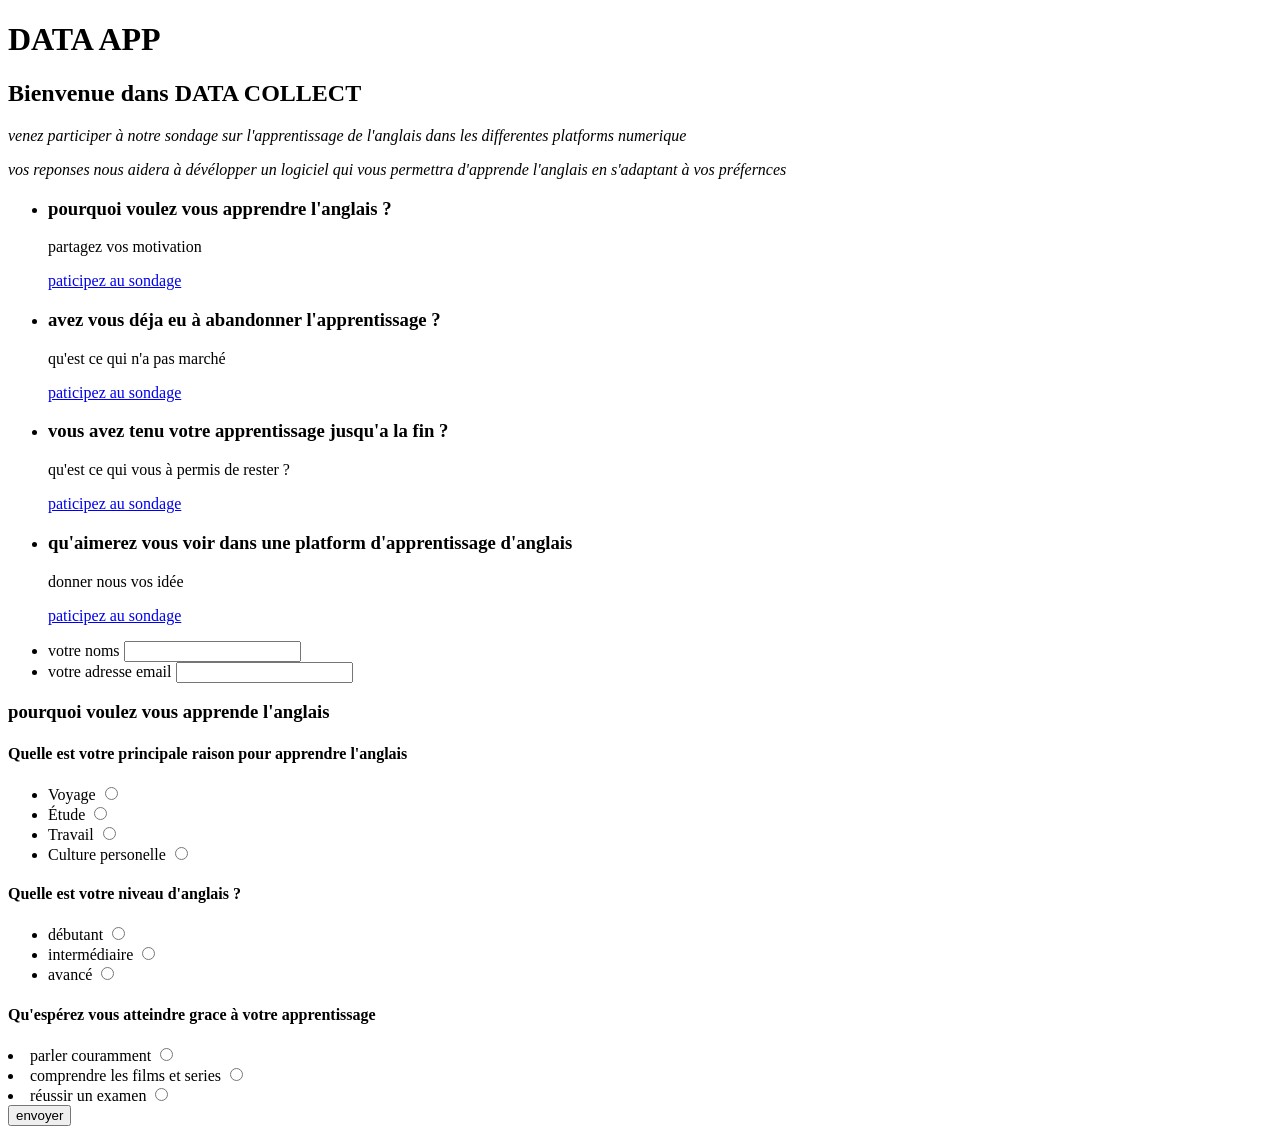
==== index.html @ db7f4d08 "code V1 html avec le 1er formulaire: pourquoi voulez vous apprendre l'anglais ?" ====
<!DOCTYPE html>
<html lang="fr">
<head>
    <title> APP DATA COLLECT </title>
</head>
<body>
   <header>
       <h1>DATA APP</h1>
       <h2>Bienvenue dans DATA COLLECT</h2> 
       <p><i>venez participer à notre sondage sur l'apprentissage de l'anglais dans les differentes platforms numerique</i></p>   
       <p><i>vos reponses nous aidera à dévélopper un logiciel qui vous permettra d'apprende l'anglais en s'adaptant à vos préfernces</i></p>

    </header>  
    <nav>
    <ul>
        <li><h3>pourquoi voulez vous apprendre l'anglais ?</h3><p>partagez vos motivation</p><a href="sondage n°1">paticipez au sondage</a></li>
        <li><h3>avez vous déja eu à abandonner l'apprentissage ?</h3><p>qu'est ce qui n'a pas marché</p><a href="sondage n°2">paticipez au sondage</a></li>
        <li><h3>vous avez tenu votre apprentissage jusqu'a la fin ?</h3><P>qu'est ce qui vous à permis de rester ?</p><a href="sondage n°3">paticipez au sondage</a></li>
        <li><h3>qu'aimerez vous voir dans une platform d'apprentissage d'anglais</h3><p>donner nous vos idée</p><a href="sondage n°4">paticipez au sondage</a></li>

    </ul>    
    </nav> 
    <main>
        <form action="#" method="post">
            <ul>
                <li><label for="nom">votre noms</label>
                <input type="text" id="nom" name="noms">
                </li>
                <li><label for="email">votre adresse email</label>
                <input type="email" id="email" name="email">
                </li>
            </ul>
    <section id="sondage n°1">
        <h3>pourquoi voulez vous apprende l'anglais</h3>
        <form action="#" method="post">
            <h4>Quelle est votre principale raison pour apprendre l'anglais</h4>
            <ul>
                <li><label for="Voyage">Voyage</label>
                    <input type="radio" id="Voyage" name="raison" value="Voyage">
                </li>
                <li><label for="Étude">Étude</label>
                    <input type="radio" id="Étude" name="raison" value="Étude">
                </li>
                <li><label for="Travail">Travail</label>
                    <input type="radio" id="Travail" name="raison" value="Travail">
                </li>
               <li><label for="Culture">Culture personelle</label>
                    <input type="radio" id="Culture" name="raison" value="Culture personelle">
                </li>

            </ul>
            <h4>Quelle est votre niveau d'anglais ?</h4>
            <ul>
                <li><label for="débutant">débutant</label>
                    <input type="radio" id="débutant" name="niveau" value="débutant">
                </li>
                <li><label for="intermédiaire">intermédiaire</label>
                    <input type="radio" id="intermédiaire" name="niveau" value="intermédiaire">
                </li>
             <li><label for="avancé">avancé</label>
                    <input type="radio" id="avancé" name="niveau" value="avancé">
                </li>
            </ul>
            <h4>Qu'espérez vous atteindre grace à votre apprentissage</h4>
            <ul></ul>
                <li><label for="compétence">parler couramment</label>
                    <input type="radio" id="compétence" name="attente" value="parler couramment">
                </li>
                <li><label for="communication">comprendre les films et series</label>
                    <input type="radio" id="communication" name="attente" value="comprendre les films et series">
                </li>
                <li><label for="carrière">réussir un examen</label>
                    <input type="radio" id="carrière" name="attente" value="réussir un examen">
                </li>
            </ul>
            <button type="submit">envoyer</button>
        </form>    
    </section>
    
    </main>



</body>
</html>
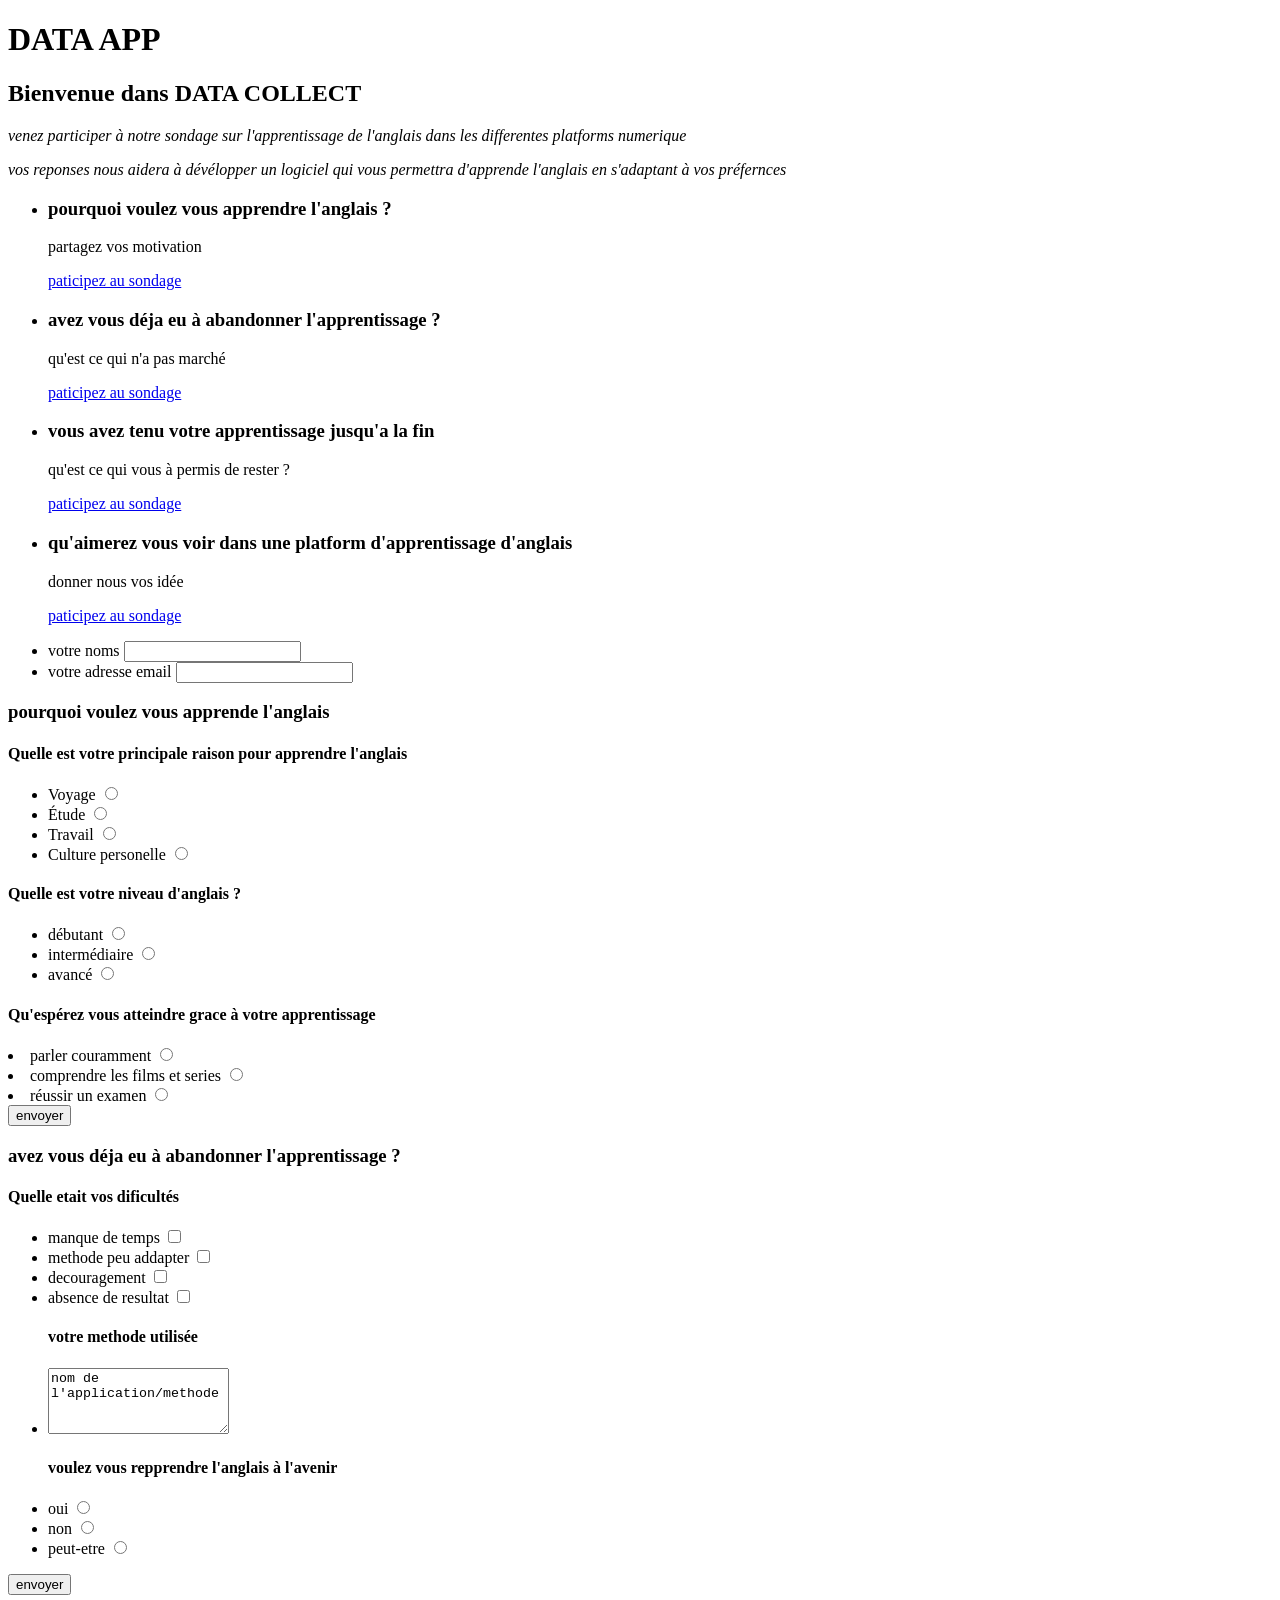
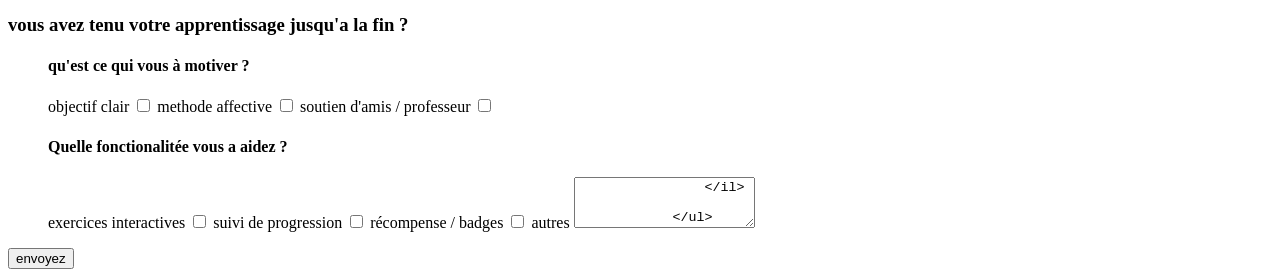
==== commit b7ee0e51: "code HTML je pense que c'est le final" ====
--- a/index.html
+++ b/index.html
@@ -15,7 +15,7 @@
     <ul>
         <li><h3>pourquoi voulez vous apprendre l'anglais ?</h3><p>partagez vos motivation</p><a href="sondage n°1">paticipez au sondage</a></li>
         <li><h3>avez vous déja eu à abandonner l'apprentissage ?</h3><p>qu'est ce qui n'a pas marché</p><a href="sondage n°2">paticipez au sondage</a></li>
-        <li><h3>vous avez tenu votre apprentissage jusqu'a la fin ?</h3><P>qu'est ce qui vous à permis de rester ?</p><a href="sondage n°3">paticipez au sondage</a></li>
+        <li><h3>vous avez tenu votre apprentissage jusqu'a la fin</h3><P>qu'est ce qui vous à permis de rester ?</p><a href="sondage n°3">paticipez au sondage</a></li>
         <li><h3>qu'aimerez vous voir dans une platform d'apprentissage d'anglais</h3><p>donner nous vos idée</p><a href="sondage n°4">paticipez au sondage</a></li>
 
     </ul>    
@@ -76,6 +76,113 @@
             <button type="submit">envoyer</button>
         </form>    
     </section>
+    <section id="sondage n°2">
+        <h3>avez vous déja eu à abandonner l'apprentissage ?</h3>
+        <form action="#" method="post">
+            <h4> Quelle etait vos dificultés </h4>
+            <ul>
+                <li>
+                    <label for="temps">manque de temps </label>
+                    <input type="checkbox" id="temps" name="manque de temps">
+                </li>
+                <li> 
+                    <label for="methode">methode peu addapter</label>
+                    <input type="checkbox" id="methode" name="methode peu addapter">
+        
+                </li>
+                <li>
+                    <label for="decouragement">decouragement</label>
+                    <input type="checkbox" id="decouragement" name="decouragement">
+                </li>
+                <li>
+                  <label for="resultat">absence de resultat</label>
+                    <input type="checkbox" id="resultat" name="absence de resultat">  
+                </li>
+                <h4>votre methode utilisée</h4>
+                <li>
+                   <textarea id="app" name="app" rows="4">nom de l'application/methode</textarea> 
+                </li>
+                <h4>voulez vous repprendre l'anglais à l'avenir</h4>
+                <li>
+                    <label for="yes">oui</label>
+                    <input type="radio" id="yes" name="decision" value="oui">
+                </li>
+                <li>
+                    <label for="no">non</label>
+                    <input type="radio" id="no" name="decision" value="non">
+                </li>
+                <li>
+                    <label for="maybe">peut-etre</label>
+                    <input type="radio" id="maybe" name="decision" value="peut-etre">
+                </li>
+
+            </ul>
+        
+            <button type="submit">envoyer</button>
+        </form>    
+    </section>
+    <section id="sondage n°3">
+        <h3>vous avez tenu votre apprentissage jusqu'a la fin ?</h3>
+        <form id="#" method="post">
+            <ul>
+                <il>
+                    <h4>qu'est ce qui vous à motiver ?</h4>
+                    <label for="objectif">objectif clair</label> 
+                    <input type="checkbox" id="objectif" name="objectif clair">
+                </il>
+                 <il>
+                    <label for="methode">methode affective</label> 
+                    <input type="checkbox" id="methode" name="methode affective">
+                </il>
+                 <il>
+                    <label for="soutien">soutien d'amis / professeur</label> 
+                    <input type="checkbox" id="soutien" name="soutien d'amis / professeur">
+                </il>
+                 <il>
+                    <h4>Quelle fonctionalitée vous a aidez ?</h4>
+                    <label for="exercices">exercices interactives</label> 
+                    <input type="checkbox" id="exercices" name="exercices interactives">
+                </il>
+                 <il>
+                    
+                    <label for="suivi">suivi de progression</label> 
+                    <input type="checkbox" id="suivi" name="suivi de progression">
+                </il>
+                 <il>
+                    
+                    <label for="récompense">récompense / badges</label> 
+                    <input type="checkbox" id="objectif" name="objectif clair">
+                </il>
+                 <il>
+                    
+                    <label for="autre">autres</label> 
+                    <textarea id="autre" name="autres" rows="3">
+                </il>
+            
+            </ul>
+            <button type="submit">envoyez</button>
+                
+        </form>
+        
+    </section>
+    <section id="sondage n°4">
+        <h3>qu'aimerez vous voir dans une platform d'apprentissage d'anglais</h3>
+        <form id="#" method="post">
+            <ul>
+                <li>
+                    <h4>quelles fonctionnalité aimeriez vous voir ?</h4>
+                    <label for="personnalisation">personnalisation du contenu</label> 
+                    <input type="checkbox" id="personnalisation" name="personnalisation du contenu">
+                </li>
+                <li>
+                    <label for="Autre">autres ? Expliquez nous </label>
+                    <textarea id="Autre" name="autres" rows="6"></textarea>
+                </li>
+
+            </ul>
+            <button type="submit">envoyez</button>
+        </form>
+    </section>
     
     </main>
 
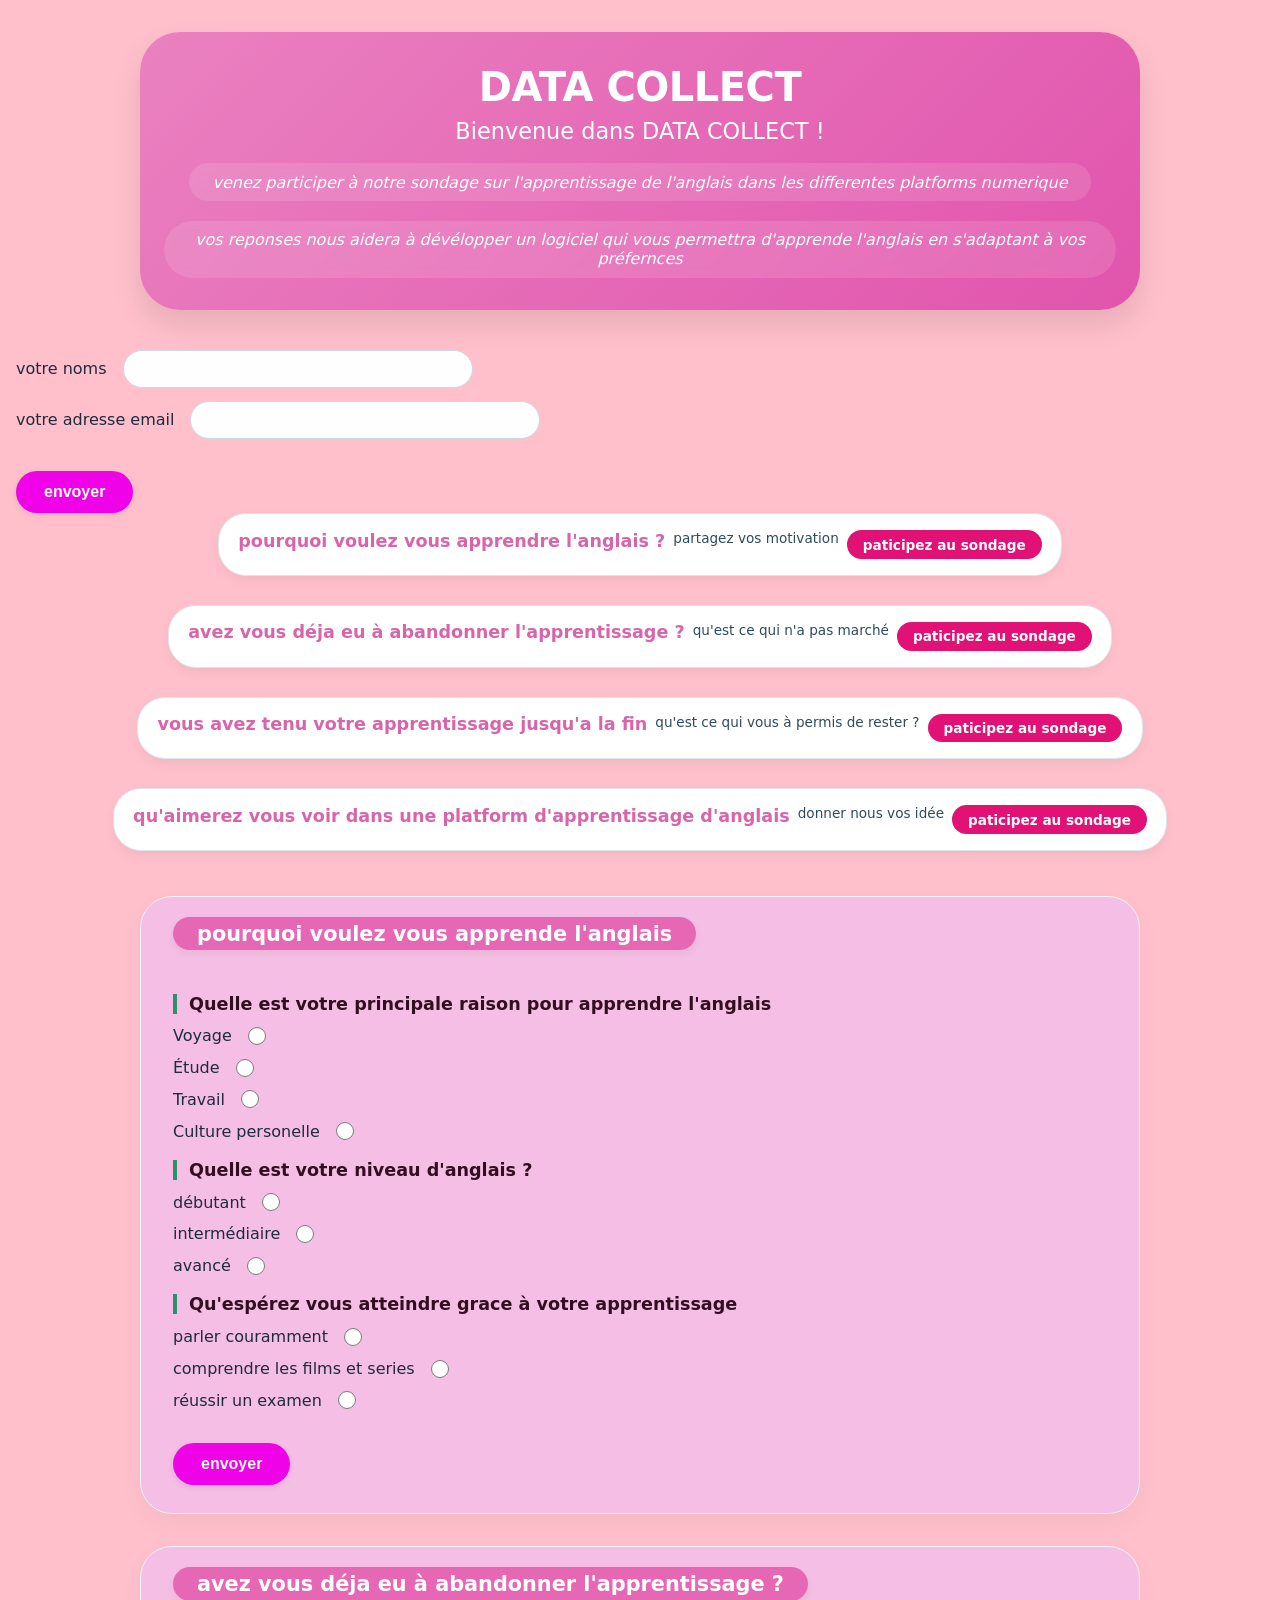
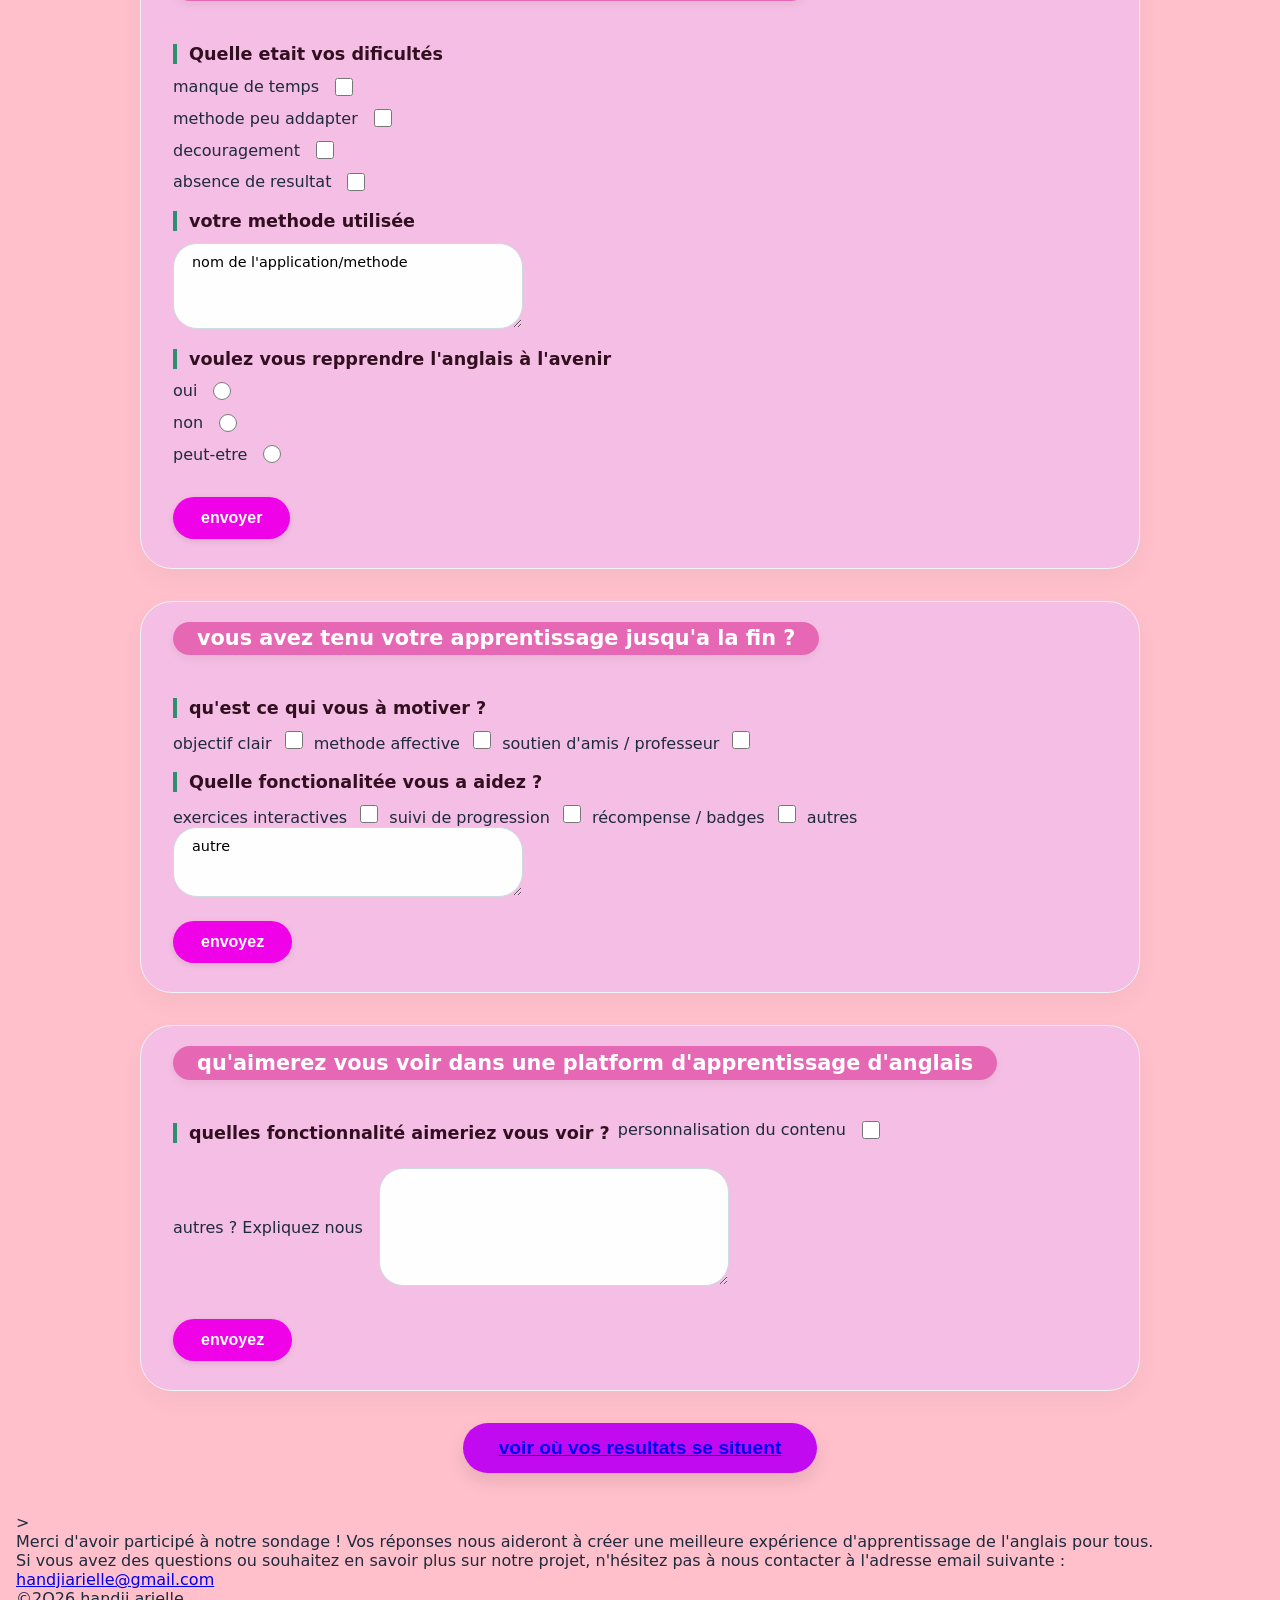
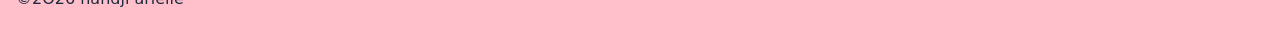
==== commit 0291c0e0: "mon app data collect final avec tout ses fichier" ====
--- a/index.html
+++ b/index.html
@@ -1,36 +1,58 @@
 <!DOCTYPE html>
 <html lang="fr">
 <head>
+    <link href="style.css" rel="stylesheet">
     <title> APP DATA COLLECT </title>
 </head>
 <body>
    <header>
-       <h1>DATA APP</h1>
-       <h2>Bienvenue dans DATA COLLECT</h2> 
-       <p><i>venez participer à notre sondage sur l'apprentissage de l'anglais dans les differentes platforms numerique</i></p>   
-       <p><i>vos reponses nous aidera à dévélopper un logiciel qui vous permettra d'apprende l'anglais en s'adaptant à vos préfernces</i></p>
-
+       <div class="titre"> 
+            <h1>DATA COLLECT</h1>
+        </div>
+        <div>
+            <h2>Bienvenue dans DATA COLLECT !</h2> 
+        </div> 
+       <div>
+            <p class="centre"><i>venez participer à notre sondage sur l'apprentissage de l'anglais dans les differentes platforms numerique</i></p>   
+       <p class="centre1"><i>vos reponses nous aidera à dévélopper un logiciel qui vous permettra d'apprende l'anglais en s'adaptant à vos préfernces</i></p>
+
+       </div>
+      
     </header>  
+    <div>
+             <form action="#" method="post">
+                <ul>            
+                <li><label for="nom">votre noms</label>
+                <input type="text" id="nom" name="noms">
+                </li>
+                <li><label for="email">votre adresse email</label>
+                <input type="email" id="email" name="email">
+                </li>
+                <button type="submit">envoyer</button>
+                </ul>
+            </form>
+           
+        </div>
     <nav>
     <ul>
-        <li><h3>pourquoi voulez vous apprendre l'anglais ?</h3><p>partagez vos motivation</p><a href="sondage n°1">paticipez au sondage</a></li>
-        <li><h3>avez vous déja eu à abandonner l'apprentissage ?</h3><p>qu'est ce qui n'a pas marché</p><a href="sondage n°2">paticipez au sondage</a></li>
-        <li><h3>vous avez tenu votre apprentissage jusqu'a la fin</h3><P>qu'est ce qui vous à permis de rester ?</p><a href="sondage n°3">paticipez au sondage</a></li>
-        <li><h3>qu'aimerez vous voir dans une platform d'apprentissage d'anglais</h3><p>donner nous vos idée</p><a href="sondage n°4">paticipez au sondage</a></li>
-
+        <div class="section1">
+             <li><h3>pourquoi voulez vous apprendre l'anglais ?</h3><p>partagez vos motivation</p><a href="#sondage1">paticipez au sondage</a></li>
+       </div>
+       <div>
+        <li><h3>avez vous déja eu à abandonner l'apprentissage ?</h3><p>qu'est ce qui n'a pas marché</p><a href="#sondage2">paticipez au sondage</a></li>
+       </div>
+       <div>
+         <li><h3>vous avez tenu votre apprentissage jusqu'a la fin</h3><P>qu'est ce qui vous à permis de rester ?</p><a href="#sondage3">paticipez au sondage</a></li>
+       </div>
+       <div>
+         <li><h3>qu'aimerez vous voir dans une platform d'apprentissage d'anglais</h3><p>donner nous vos idée</p><a href="#sondage4">paticipez au sondage</a></li>
+       </div>
     </ul>    
     </nav> 
     <main>
-        <form action="#" method="post">
-            <ul>
-                <li><label for="nom">votre noms</label>
-                <input type="text" id="nom" name="noms">
-                </li>
-                <li><label for="email">votre adresse email</label>
-                <input type="email" id="email" name="email">
-                </li>
-            </ul>
-    <section id="sondage n°1">
+        
+        <div>
+             <section id="sondage1">
         <h3>pourquoi voulez vous apprende l'anglais</h3>
         <form action="#" method="post">
             <h4>Quelle est votre principale raison pour apprendre l'anglais</h4>
@@ -76,7 +98,9 @@
             <button type="submit">envoyer</button>
         </form>    
     </section>
-    <section id="sondage n°2">
+        </div>
+        <div>
+             <section id="sondage2">
         <h3>avez vous déja eu à abandonner l'apprentissage ?</h3>
         <form action="#" method="post">
             <h4> Quelle etait vos dificultés </h4>
@@ -121,7 +145,9 @@
             <button type="submit">envoyer</button>
         </form>    
     </section>
-    <section id="sondage n°3">
+        </div>
+        <div>
+            <section id="sondage3">
         <h3>vous avez tenu votre apprentissage jusqu'a la fin ?</h3>
         <form id="#" method="post">
             <ul>
@@ -156,7 +182,7 @@
                  <il>
                     
                     <label for="autre">autres</label> 
-                    <textarea id="autre" name="autres" rows="3">
+                    <textarea id="autre" name="autres" rows="3">autre</textarea>
                 </il>
             
             </ul>
@@ -165,7 +191,9 @@
         </form>
         
     </section>
-    <section id="sondage n°4">
+        </div>
+        <div>
+            <section id="sondage4">
         <h3>qu'aimerez vous voir dans une platform d'apprentissage d'anglais</h3>
         <form id="#" method="post">
             <ul>
@@ -176,17 +204,127 @@
                 </li>
                 <li>
                     <label for="Autre">autres ? Expliquez nous </label>
-                    <textarea id="Autre" name="autres" rows="6"></textarea>
+                    <textarea id="AutreS" name="autresS" rows="6"></textarea>
                 </li>
 
             </ul>
             <button type="submit">envoyez</button>
         </form>
     </section>
+        </div>
+    
+    <div style="text-align: center; margin-top: 30px;">
+        <button id="voirResultats" class="btn-resultat"><a href="resultat.html">voir où vos resultats se situent</a></button>
+        
+    </div>
     
     </main>
-
-
-
+    <footer>>
+        <p class="centre">Merci d'avoir participé à notre sondage ! Vos réponses nous aideront à créer une meilleure expérience d'apprentissage de l'anglais pour tous.</p>
+        <p class="centre">Si vous avez des questions ou souhaitez en savoir plus sur notre projet, n'hésitez pas à nous contacter à l'adresse email suivante : <a href="mailto: handjiarielle@gmail.com">handjiarielle@gmail.com</a></p>
+        <p>&copy;2O26 handji arielle</p>
+    </footer>
+
+<script>
+// URL de ton Google Apps Script (à remplacer par la tienne)
+const SCRIPT_URL = "https://script.google.com/macros/s/AKfycbzRxWV25D3k-HZWJaJz6pS61wxUExzbn2TGTxlRnA5XJWoyHmMP5tf_H1T4_8sZOWTWhw/exec";
+// Fonction pour envoyer les données
+async function envoyerReponses(formulaireId, reponsesArray) {
+    try {
+        const response = await fetch(SCRIPT_URL, {
+            method: 'POST',
+            mode: 'no-cors',
+            headers: {
+                'Content-Type': 'application/json'
+            },
+            body: JSON.stringify({
+                formulaire: formulaireId,
+                reponses: reponsesArray
+            })
+        });
+        return true;
+    } catch (error) {
+        console.error('Erreur:', error);
+        return false;
+    }
+}
+
+// Attendre que la page soit complètement chargée
+document.addEventListener('DOMContentLoaded', function() {
+    // Récupérer tous les formulaires à l'intérieur des sections
+    const tousLesFormulaires = document.querySelectorAll('section form');
+    
+    // Pour chaque formulaire, on ajoute un écouteur d'événement
+    tousLesFormulaires.forEach(function(formulaire) {
+        formulaire.addEventListener('submit', function(event) {
+            event.preventDefault(); // Empêche le rechargement de la page
+            
+            // Trouver la section parente (celle qui contient ce formulaire)
+            const section = formulaire.closest('section');
+            const idFormulaire = section.id; // ex: "sondage1", "sondage2", ...
+            
+            // Tableau qui va contenir toutes les réponses
+            const reponses = [];
+            
+            // Récupérer tous les champs (input, textarea, select) à l'intérieur de ce formulaire
+            const champs = formulaire.querySelectorAll('input, textarea, select');
+            
+            // Parcourir chaque champ
+            for (let i = 0; i < champs.length; i++) {
+                const champ1 = champs[i];
+                // Ignorer les boutons de type submit ou button
+                if (champ1.type === 'submit' || champ1.type === 'button') {
+                    continue;
+                }
+                
+                // Pour les cases à cocher (checkbox) et boutons radio
+                if (champ1.type === 'checkbox' || champ1.type === 'radio') {
+                    if (!champ1.checked) {
+                        continue; // Si non coché, on ignore
+                    }
+                }
+                
+                // Récupérer la valeur
+                let valeur = champ1.value;
+                if (valeur === "") {
+                    valeur = "(vide)";
+                }
+                
+                // Essayer de trouver le label associé pour avoir l'intitulé de la question
+                let question = champ1.name || champ1.id || "question";
+                if (champ1.id) {
+                    const label = document.querySelector('label[for="' + champ1.id + '"]');
+                    if (label) {
+                        question = label.innerText.trim();
+                    }
+                }
+                
+                // Ajouter la paire (question, réponse) au tableau
+                reponses.push({
+                    question: question,
+                    reponse: valeur
+                });
+            }
+            
+            // Vérifier qu'il y a au moins une réponse
+            if (reponses.length === 0) {
+                alert("Veuillez répondre à au moins une question avant d'envoyer.");
+                return;
+            }
+            
+            // Envoyer les données vers Google Sheets
+            envoyerReponses(idFormulaire, reponses).then(function(succes) {
+                if (succes) {
+                    alert("Merci ! Vos réponses ont bien été enregistrées.");
+                    // Optionnel : réinitialiser le formulaire
+                    formulaire.reset();
+                } else {
+                    alert("Erreur lors de l'envoi. Vérifiez votre connexion internet ou l'URL du script.");
+                }
+            });
+        });
+    });
+});
+</script>
 </body>
 </html>
--- a/style.css
+++ b/style.css
@@ -0,0 +1,370 @@
+/* ---------- RESET ---------- */
+* {
+    margin: 0;
+    padding: 0;
+    box-sizing: border-box;
+}
+html {
+    scroll-behavior: smooth;
+}   
+
+body {
+    background: pink;
+    font-family: 'Inter', system-ui, -apple-system, 'Segoe UI', Roboto, sans-serif;
+    padding: 2rem 1rem;
+    color: #1e2a3e;
+}
+
+/* Conteneur principal */
+main, header {
+    max-width: 1000px;
+    margin: 0 auto;
+}
+
+/* ---------- HEADER (comme sur l’image) ---------- */
+header {
+    background: linear-gradient(135deg, #ea81c0, #e154ad);
+    color: white;
+    text-align: center;
+    padding: 2rem 1.5rem;
+    border-radius: 40px;
+    margin-bottom: 2.5rem;
+    box-shadow: 0 15px 30px rgba(0,0,0,0.1);
+}
+
+header h1 {
+    font-size: 2.5rem;
+    letter-spacing: -0.5px;
+    font-weight: 700;
+}
+
+header h2 {
+    font-weight: 500;
+    margin-top: 0.5rem;
+    font-size: 1.4rem;
+}
+
+header p {
+    margin-top: 1.2rem;
+    background: rgba(255,255,255,0.12);
+    display: inline-block;
+    padding: 0.6rem 1.5rem;
+    border-radius: 60px;
+    backdrop-filter: blur(5px);
+    font-weight: 500;
+}
+
+/* ---------- NAVIGATION (les 4 liens sous forme de cartes cliquables) ---------- */
+nav ul {
+    display: flex;
+    flex-wrap: wrap;
+    gap: 1rem;
+    list-style: none;
+    justify-content: center;
+    margin-bottom: 2rem;
+}
+
+nav li {
+    background: white;
+    border-radius: 28px;
+    padding: 1rem 1.2rem;
+    flex: 1;
+    min-width: 170px;
+    text-align: center;
+    transition: all 0.25s ease;
+    box-shadow: 0 5px 12px rgba(0,0,0,0.05);
+    border: 1px solid #dce5ec;
+}
+
+nav li:hover {
+    transform: translateY(-5px);
+    box-shadow: 0 20px 30px rgba(0,0,0,0.08);
+    border-color: #b9d0e0;
+}
+
+nav h3 {
+    font-size: 1.1rem;
+    margin-bottom: 0.5rem;
+    color: #d864ab;
+}
+
+nav p {
+    font-size: 0.85rem;
+    margin-bottom: 0.8rem;
+    color: #2c4b5e;
+}
+
+nav a {
+    background: #e11176;
+    color: white;
+    text-decoration: none;
+    padding: 0.4rem 1rem;
+    border-radius: 40px;
+    font-weight: 600;
+    font-size: 0.85rem;
+    transition: background 0.2s;
+}
+
+nav a:hover {
+    background: #6b0e36;
+}
+
+/* ---------- CHAQUE SECTION = CARTE (exactement comme les images) ---------- */
+section {
+    background: rgb(245, 190, 228);
+    border-radius: 32px;
+    padding: 1.8rem 2rem;
+    margin-bottom: 2rem;
+    box-shadow: 0 10px 25px rgba(0, 0, 0, 0.04);
+    transition: box-shadow 0.2s, transform 0.2s;
+    border: 1px solid #eef3f8;
+}
+
+section:hover {
+    box-shadow: 0 20px 35px rgba(0, 0, 0, 0.08);
+    transform: translateY(-2px);
+}
+
+/* Titre principal de chaque section (badge arrondi) */
+section > h3 {
+    background: #e668b4;
+    color: white;
+    display: inline-block;
+    padding: 0.3rem 1.5rem;
+    border-radius: 60px;
+    font-size: 1.3rem;
+    font-weight: 600;
+    margin-top: -2.2rem;
+    margin-bottom: 1.5rem;
+    box-shadow: 0 4px 10px rgba(0,0,0,0.05);
+}
+
+/* Sous-titres dans les questions */
+section h4 {
+    font-size: 1.1rem;
+    margin: 1.2rem 0 0.8rem 0;
+    color: #320f20;
+    font-weight: 600;
+    border-left: 4px solid #2c8f6e;
+    padding-left: 12px;
+}
+
+/* Listes et champs */
+ul, li {
+    list-style: none;
+}
+
+li {
+    margin-bottom: 0.8rem;
+    display: flex;
+    align-items: center;
+    align-items: center;
+    flex-wrap: wrap;
+    gap: 8px;
+}
+
+label {
+    font-weight: 500;
+    margin-right: 8px;
+    color: #1e2a3e;
+}
+
+input[type="text"],
+input[type="email"],
+textarea,
+select {
+    border: 1px solid #cbdbe0;
+    border-radius: 28px;
+    padding: 10px 18px;
+    font-size: 0.9rem;
+    transition: 0.2s;
+    width: 100%;
+    max-width: 350px;
+    background: #fefefe;
+}
+
+textarea {
+    border-radius: 24px;
+    font-family: inherit;
+}
+
+input:focus, textarea:focus, select:focus {
+    outline: none;
+    border-color: #2c8f6e;
+    box-shadow: 0 0 0 3px rgba(44,143,110,0.2);
+}
+
+/* Radio & checkbox : on les garde naturels mais on peut les espacer */
+input[type="radio"], input[type="checkbox"] {
+    width: 18px;
+    height: 18px;
+    margin-right: 6px;
+    accent-color: #f830e1;
+}
+/* Boutons "Envoyer" ou "Suivant" */
+button[type="submit"] {
+    background: #ef02e8;
+    color: white;
+    border: none;
+    padding: 12px 28px;
+    border-radius: 60px;
+    font-weight: 600;
+    font-size: 1rem;
+    cursor: pointer;
+    transition: all 0.2s;
+    margin-top: 20px;
+    box-shadow: 0 2px 6px rgba(0,0,0,0.1);
+}
+
+button[type="submit"]:hover {
+    background: #fa22cf;
+    transform: scale(1.02);
+    box-shadow: 0 8px 18px rgba(0,0,0,0.12);
+}
+
+/* Bouton spécial "Voir où vos résultats se situent" (grand, orange) */
+.btn-resultat {
+    background: #c20af0;
+    color: white;
+    border: none;
+    padding: 14px 36px;
+    font-size: 1.2rem;
+    font-weight: 700;
+    border-radius: 60px;
+    cursor: pointer;
+    transition: all 0.25s;
+    box-shadow: 0 8px 18px rgba(0,0,0,0.1);
+    margin: 20px auto 40px auto;
+    display: block;
+    width: fit-content;
+}
+
+.btn-resultat:hover {
+    background: #e6762e;
+    transform: translateY(-3px);
+    box-shadow: 0 14px 26px rgba(0,0,0,0.15);
+}
+
+/* Responsive : sur mobile, les cartes respirent */
+@media (max-width: 750px) {
+    body {
+        padding: 1rem;
+    }
+    section {
+        padding: 1.2rem;
+    }
+    section > h3 {
+        font-size: 1.1rem;
+        margin-top: -1.8rem;
+    }
+    nav li {
+        min-width: 140px;
+    }
+    input, textarea {
+        max-width: 100%;
+    }
+    .btn-resultat {
+        font-size: 1rem;
+        padding: 12px 24px;
+    }
+}
+/* Améliorations pour les téléphones */
+@media (max-width: 700px) {
+    body {
+        padding: 0.8rem;
+    }
+
+    header {
+        padding: 1.2rem 1rem;
+        border-radius: 28px;
+    }
+
+    header h1 {
+        font-size: 1.8rem;
+    }
+
+    header h2 {
+        font-size: 1.2rem;
+    }
+
+    header p {
+        font-size: 0.9rem;
+        padding: 0.4rem 0.8rem;
+    }
+
+    /* Navigation en colonne */
+    nav ul {
+        flex-direction: column;
+        gap: 0.8rem;
+    }
+
+    nav li {
+        min-width: auto;
+        padding: 0.8rem;
+    }
+
+    /* Sections (cartes) */
+    section {
+        padding: 1rem;
+        margin-bottom: 1.5rem;
+        border-radius: 24px;
+    }
+
+    section > h3 {
+        font-size: 1rem;
+        margin-top: -1.5rem;
+        padding: 0.2rem 1rem;
+    }
+
+    section h4 {
+        font-size: 0.95rem;
+        margin: 1rem 0 0.5rem 0;
+    }
+
+    /* Champs */
+    input[type="text"],
+    input[type="email"],
+    textarea,
+    select {
+        max-width: 100%;
+        padding: 8px 12px;
+        font-size: 0.9rem;
+    }
+
+    /* Boutons */
+    button[type="submit"] {
+        width: 100%;
+        padding: 10px;
+        font-size: 0.95rem;
+    }
+
+    .btn-resultat {
+        width: 100%;
+        padding: 12px 20px;
+        font-size: 1rem;
+        text-align: center;
+    }
+
+    /* Graphique intégré (iframe) */
+    iframe {
+        width: 100% !important;
+        height: auto !important;
+        min-height: 300px;
+    }
+
+    /* Alignement des labels et champs */
+    li {
+        flex-direction: column;
+        align-items: flex-start;
+    }
+
+    label {
+        margin-bottom: 4px;
+    }
+
+    input[type="checkbox"],
+    input[type="radio"] {
+        margin-left: 0;
+        margin-right: 8px;
+    }
+}
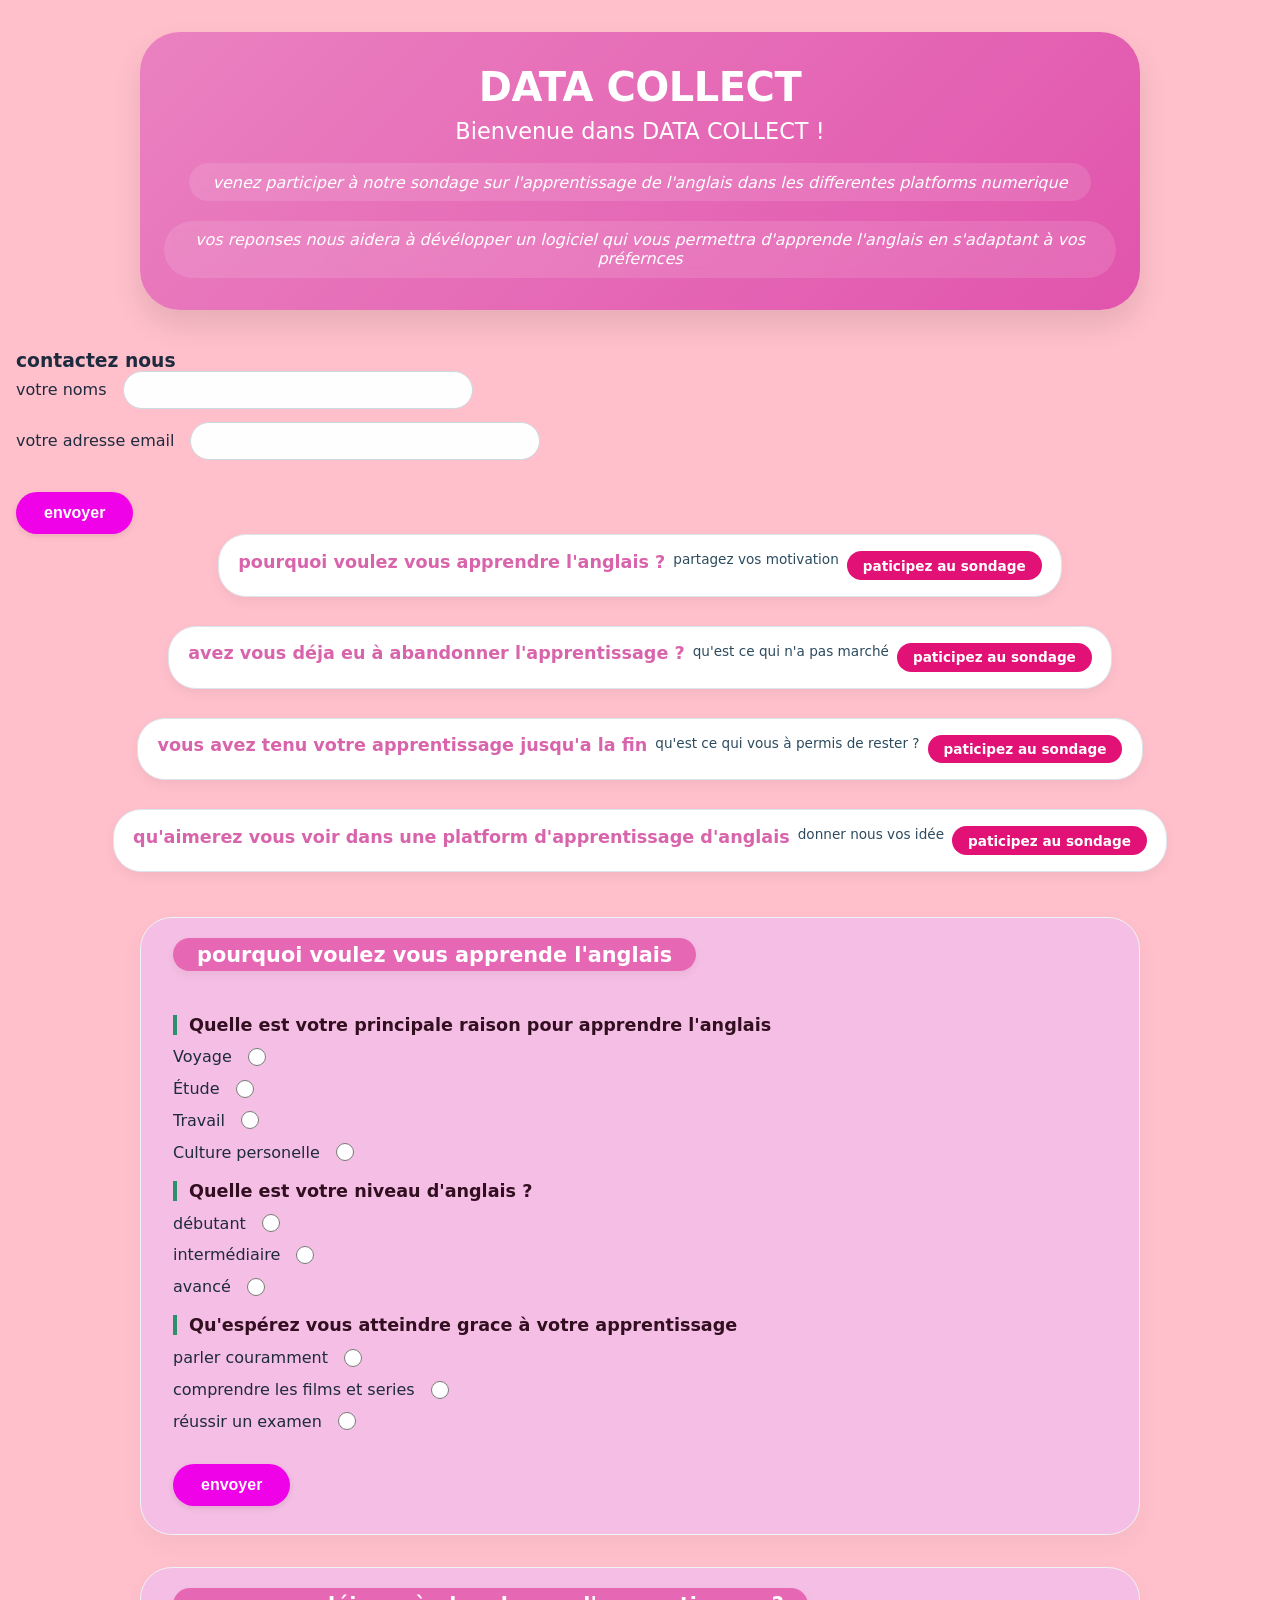
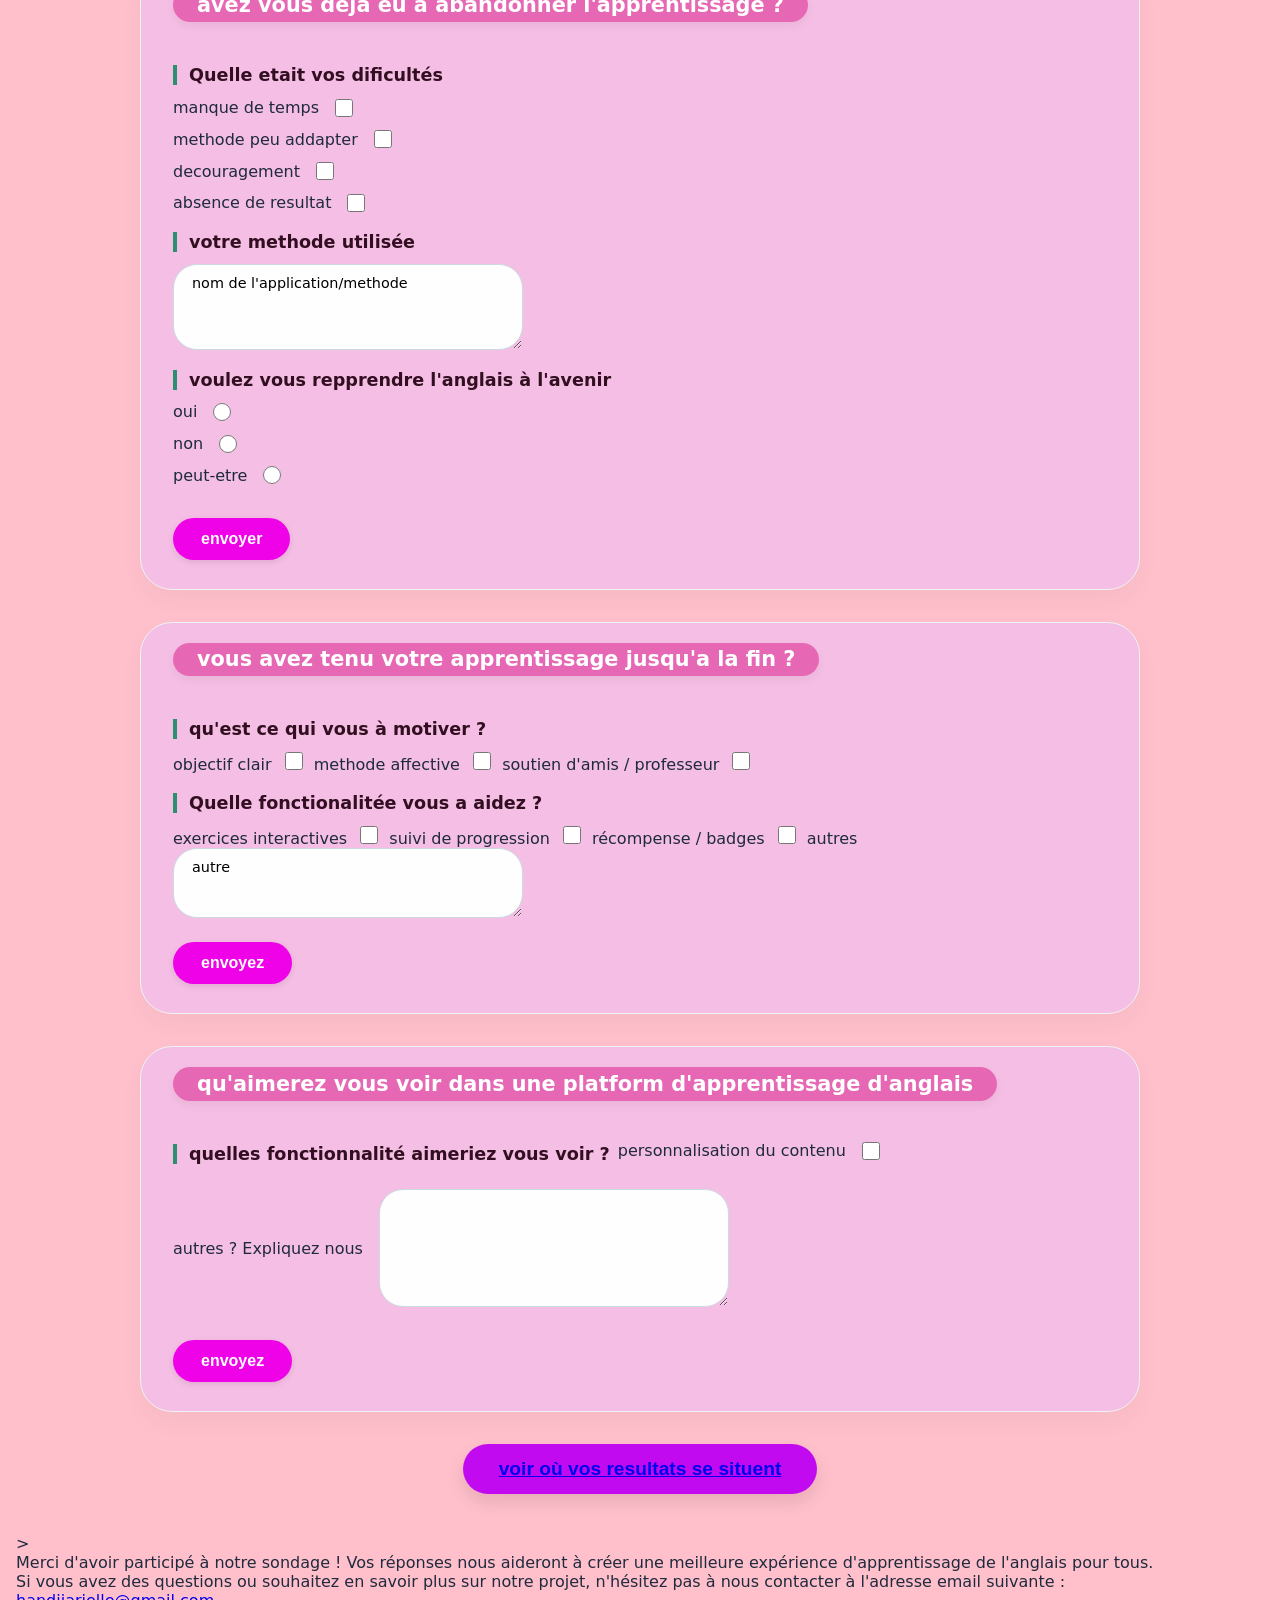
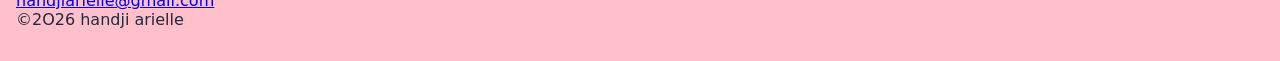
==== commit 52bb6f0f: "modification de index pour récupérer le nom et l'adresse email des utilisateur" ====
--- a/index.html
+++ b/index.html
@@ -20,7 +20,8 @@
       
     </header>  
     <div>
-             <form action="#" method="post">
+             <form action="#" method="post" data-netlify="true" name="contact">
+                 <h3>contactez nous</h3>
                 <ul>            
                 <li><label for="nom">votre noms</label>
                 <input type="text" id="nom" name="noms">
